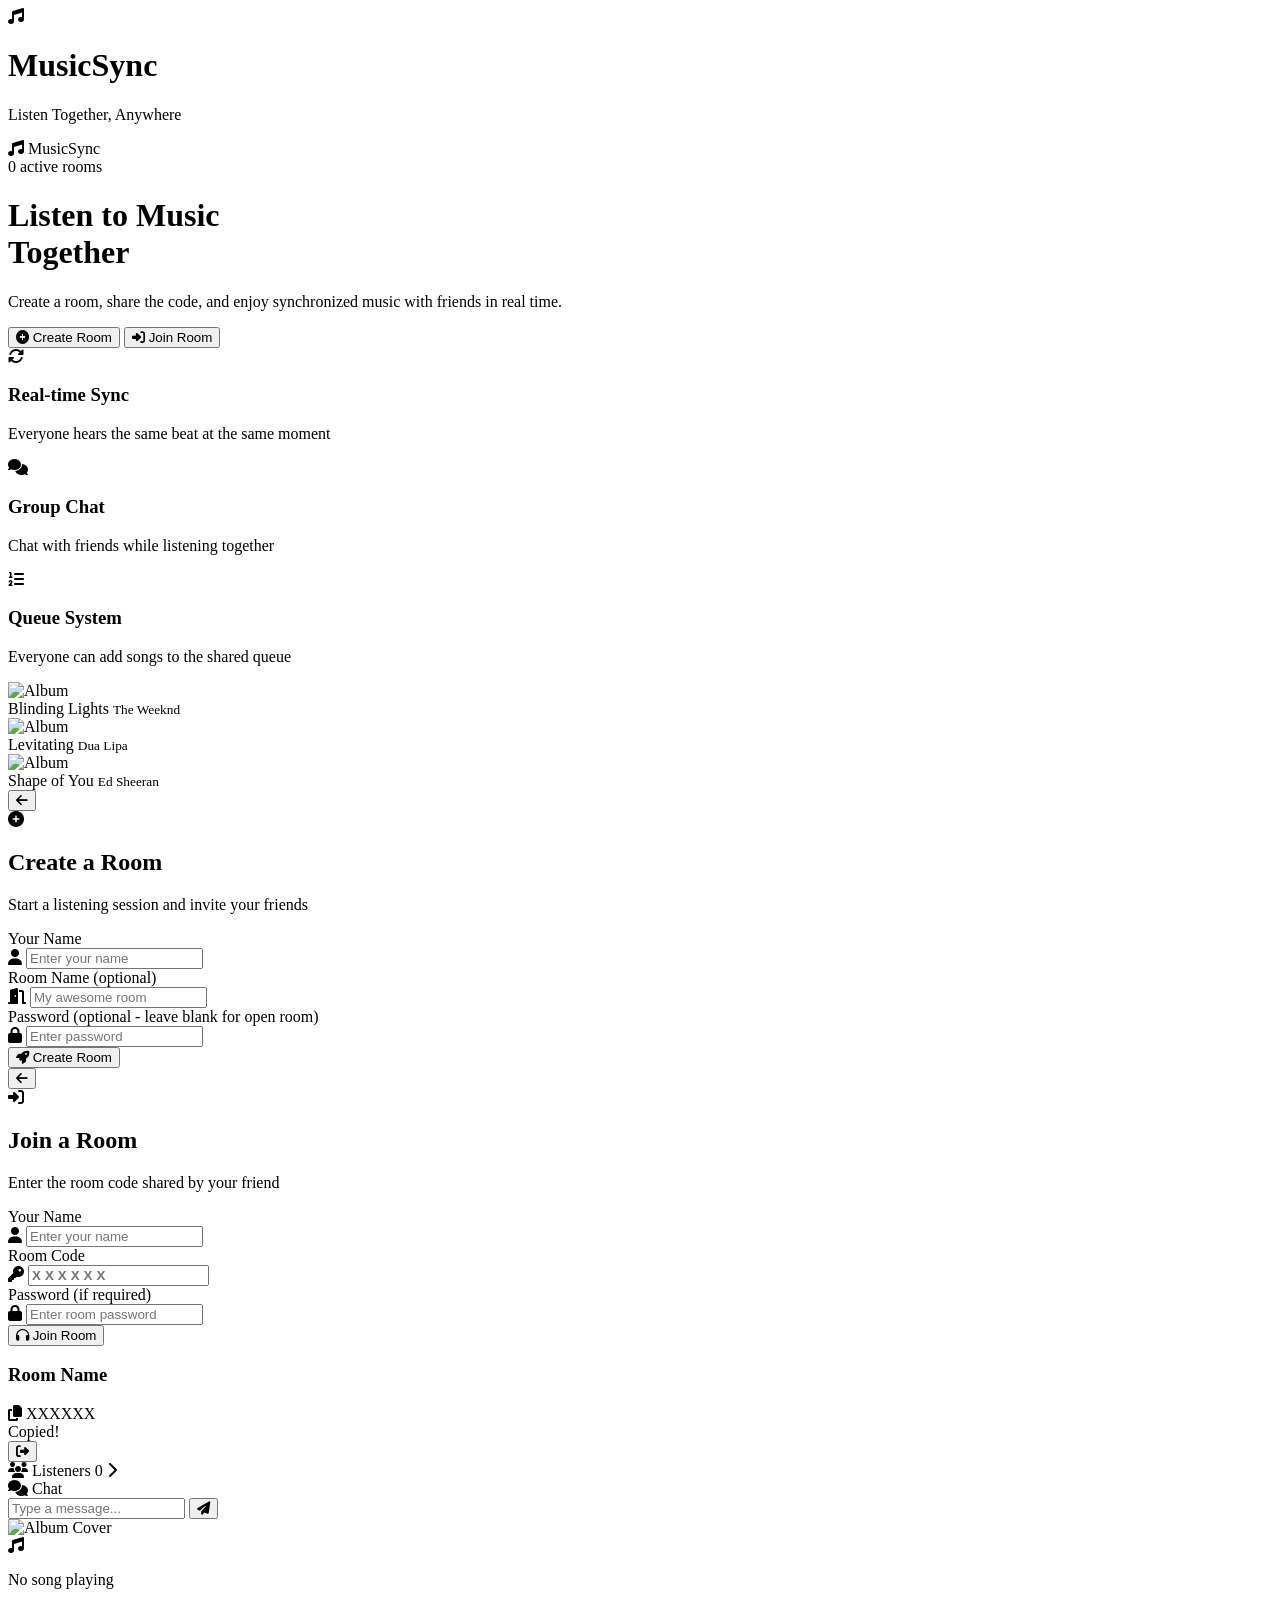
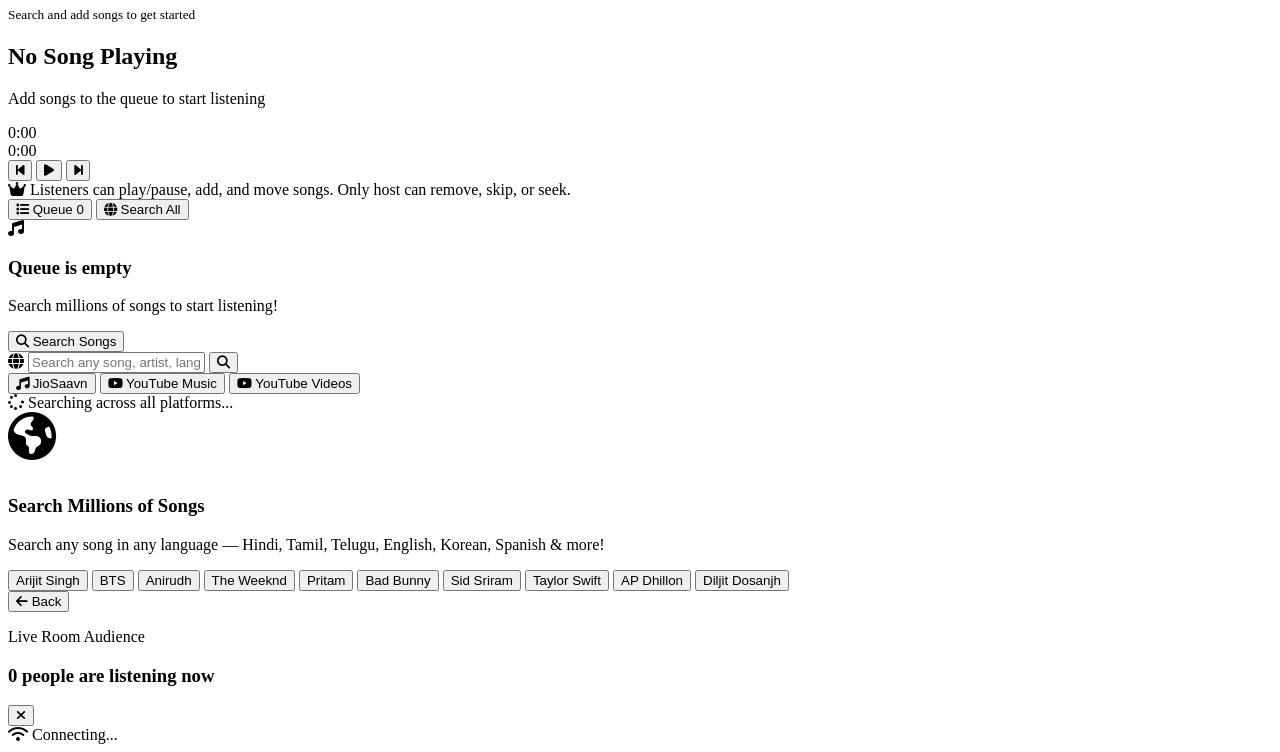
==== src/main/resources/static/index.html @ 72307b3c "Revert mobile frontend changes to baseline layout" ====
<!DOCTYPE html>
<html lang="en">
<head>
    <meta charset="UTF-8">
    <meta name="viewport" content="width=device-width, initial-scale=1.0">
    <title>MusicSync - Listen Together</title>
    <link rel="stylesheet" href="/css/style.css?v=20260314-02">
    <link href="https://fonts.googleapis.com/css2?family=Inter:wght@300;400;500;600;700;800;900&display=swap" rel="stylesheet">
    <link href="https://cdnjs.cloudflare.com/ajax/libs/font-awesome/6.5.1/css/all.min.css" rel="stylesheet">
    <script src="https://cdn.jsdelivr.net/npm/sockjs-client@1/dist/sockjs.min.js"></script>
    <script src="https://cdnjs.cloudflare.com/ajax/libs/stomp.js/2.3.3/stomp.min.js"></script>
</head>
<body>

    <!-- Splash Screen -->
    <div id="splash-screen" class="screen">
        <div class="splash-content">
            <div class="splash-logo">
                <div class="logo-icon">
                    <i class="fas fa-music"></i>
                    <div class="pulse-ring"></div>
                    <div class="pulse-ring delay-1"></div>
                    <div class="pulse-ring delay-2"></div>
                </div>
                <h1 class="logo-text">Music<span>Sync</span></h1>
                <p class="logo-tagline">Listen Together, Anywhere</p>
            </div>
            <div class="splash-loader">
                <div class="equalizer">
                    <span></span><span></span><span></span><span></span><span></span>
                </div>
            </div>
        </div>
    </div>

    <!-- Home Screen -->
    <div id="home-screen" class="screen active">
        <div class="home-container">
            <nav class="home-nav">
                <div class="nav-logo">
                    <i class="fas fa-music"></i>
                    <span>MusicSync</span>
                </div>
                <div class="nav-stats">
                    <span id="active-rooms-count">0</span> active rooms
                </div>
            </nav>

            <div class="home-hero">
                <div class="hero-content">
                    <h1>Listen to Music<br><span class="gradient-text">Together</span></h1>
                    <p>Create a room, share the code, and enjoy synchronized music with friends in real time.</p>

                    <div class="home-actions">
                        <button class="btn btn-primary btn-lg" onclick="showScreen('create-room-screen')">
                            <i class="fas fa-plus-circle"></i>
                            Create Room
                        </button>
                        <button class="btn btn-secondary btn-lg" onclick="showScreen('join-room-screen')">
                            <i class="fas fa-sign-in-alt"></i>
                            Join Room
                        </button>
                    </div>

                    <div class="home-features">
                        <div class="feature-card">
                            <div class="feature-icon"><i class="fas fa-sync-alt"></i></div>
                            <h3>Real-time Sync</h3>
                            <p>Everyone hears the same beat at the same moment</p>
                        </div>
                        <div class="feature-card">
                            <div class="feature-icon"><i class="fas fa-comments"></i></div>
                            <h3>Group Chat</h3>
                            <p>Chat with friends while listening together</p>
                        </div>
                        <div class="feature-card">
                            <div class="feature-icon"><i class="fas fa-list-ol"></i></div>
                            <h3>Queue System</h3>
                            <p>Everyone can add songs to the shared queue</p>
                        </div>
                    </div>
                </div>

                <div class="hero-visual">
                    <div class="floating-cards">
                        <div class="float-card card-1">
                            <img src="https://i.scdn.co/image/ab67616d0000b2738863bc11d2aa12b54f5aeb36" alt="Album">
                            <div class="float-card-info">
                                <span>Blinding Lights</span>
                                <small>The Weeknd</small>
                            </div>
                        </div>
                        <div class="float-card card-2">
                            <img src="https://i.scdn.co/image/ab67616d0000b273bd26ede1ae69327010d49946" alt="Album">
                            <div class="float-card-info">
                                <span>Levitating</span>
                                <small>Dua Lipa</small>
                            </div>
                        </div>
                        <div class="float-card card-3">
                            <img src="https://i.scdn.co/image/ab67616d0000b273ba5db46f4b838ef6027e6f96" alt="Album">
                            <div class="float-card-info">
                                <span>Shape of You</span>
                                <small>Ed Sheeran</small>
                            </div>
                        </div>
                    </div>
                </div>
            </div>
        </div>
    </div>

    <!-- Create Room Screen -->
    <div id="create-room-screen" class="screen">
        <div class="form-container">
            <button class="btn-back" onclick="goBack()">
                <i class="fas fa-arrow-left"></i>
            </button>
            <div class="form-card">
                <div class="form-header">
                    <div class="form-icon create">
                        <i class="fas fa-plus-circle"></i>
                    </div>
                    <h2>Create a Room</h2>
                    <p>Start a listening session and invite your friends</p>
                </div>
                <div class="form-body">
                    <div class="input-group">
                        <label>Your Name</label>
                        <div class="input-wrapper">
                            <i class="fas fa-user"></i>
                            <input type="text" id="create-username" placeholder="Enter your name" maxlength="20">
                        </div>
                    </div>
                    <div class="input-group">
                        <label>Room Name <span class="optional">(optional)</span></label>
                        <div class="input-wrapper">
                            <i class="fas fa-door-open"></i>
                            <input type="text" id="create-room-name" placeholder="My awesome room" maxlength="30">
                        </div>
                    </div>
                    <div class="input-group">
                        <label>Password <span class="optional">(optional - leave blank for open room)</span></label>
                        <div class="input-wrapper">
                            <i class="fas fa-lock"></i>
                            <input type="password" id="create-password" placeholder="Enter password" maxlength="20">
                        </div>
                    </div>
                    <button class="btn btn-primary btn-full" id="btn-create-room" onclick="createRoom()">
                        <i class="fas fa-rocket"></i>
                        Create Room
                    </button>
                    <div id="create-error" class="error-message hidden"></div>
                </div>
            </div>
        </div>
    </div>

    <!-- Join Room Screen -->
    <div id="join-room-screen" class="screen">
        <div class="form-container">
            <button class="btn-back" onclick="goBack()">
                <i class="fas fa-arrow-left"></i>
            </button>
            <div class="form-card">
                <div class="form-header">
                    <div class="form-icon join">
                        <i class="fas fa-sign-in-alt"></i>
                    </div>
                    <h2>Join a Room</h2>
                    <p>Enter the room code shared by your friend</p>
                </div>
                <div class="form-body">
                    <div class="input-group">
                        <label>Your Name</label>
                        <div class="input-wrapper">
                            <i class="fas fa-user"></i>
                            <input type="text" id="join-username" placeholder="Enter your name" maxlength="20">
                        </div>
                    </div>
                    <div class="input-group">
                        <label>Room Code</label>
                        <div class="input-wrapper code-input">
                            <i class="fas fa-key"></i>
                            <input type="text" id="join-room-code" placeholder="XXXXXX" maxlength="6"
                                   style="text-transform: uppercase; letter-spacing: 4px; font-weight: 700;">
                        </div>
                    </div>
                    <div class="input-group">
                        <label>Password <span class="optional">(if required)</span></label>
                        <div class="input-wrapper">
                            <i class="fas fa-lock"></i>
                            <input type="password" id="join-password" placeholder="Enter room password" maxlength="20">
                        </div>
                    </div>
                    <button class="btn btn-primary btn-full" id="btn-join-room" onclick="joinRoom()">
                        <i class="fas fa-headphones"></i>
                        Join Room
                    </button>
                    <div id="join-error" class="error-message hidden"></div>
                </div>
            </div>
        </div>
    </div>

    <!-- Music Room Screen -->
    <div id="room-screen" class="screen">
        <div class="room-layout">
            <!-- Room Sidebar -->
            <aside class="room-sidebar">
                <div class="sidebar-header">
                    <div class="room-info">
                        <h3 id="room-name-display">Room Name</h3>
                        <div class="room-code-badge" onclick="copyRoomCode()">
                            <i class="fas fa-copy"></i>
                            <span id="room-code-display">XXXXXX</span>
                            <div class="copy-tooltip">Copied!</div>
                        </div>
                    </div>
                    <button class="btn-icon danger" onclick="leaveRoom()" title="Leave Room">
                        <i class="fas fa-sign-out-alt"></i>
                    </button>
                </div>

                <!-- Users List -->
                <div class="sidebar-section">
                    <div class="section-title listeners-toggle" onclick="openListenersModal()" role="button" tabindex="0"
                         onkeypress="if(event.key==='Enter' || event.key===' ') openListenersModal()" title="View current listeners">
                        <i class="fas fa-users"></i>
                        <span>Listeners</span>
                        <span class="badge" id="user-count">0</span>
                        <i class="fas fa-chevron-right listeners-toggle-arrow"></i>
                    </div>
                    <div class="users-list" id="users-list"></div>
                </div>

                <!-- Chat Section -->
                <div class="sidebar-section chat-section">
                    <div class="section-title">
                        <i class="fas fa-comments"></i>
                        <span>Chat</span>
                    </div>
                    <div class="chat-messages" id="chat-messages"></div>
                    <div class="chat-input-wrapper">
                        <input type="text" id="chat-input" placeholder="Type a message..."
                               maxlength="500" onkeypress="handleChatKeypress(event)">
                        <button class="btn-icon" onclick="sendChat()">
                            <i class="fas fa-paper-plane"></i>
                        </button>
                    </div>
                </div>
            </aside>

            <!-- Main Content -->
            <main class="room-main">
                <!-- Now Playing -->
                <div class="now-playing-section">
                    <div class="now-playing-bg" id="now-playing-bg"></div>
                    <div class="now-playing-content">
                        <div class="album-artwork-container">
                            <div class="album-artwork" id="album-artwork">
                                <img src="" alt="Album Cover" id="album-cover-img">
                                <div class="vinyl-overlay"></div>
                                <div class="no-song-placeholder" id="no-song-placeholder">
                                    <i class="fas fa-music"></i>
                                    <p>No song playing</p>
                                    <small>Search and add songs to get started</small>
                                </div>
                            </div>
                            <!-- YouTube Video Player (shown when a ytv_ song is playing) -->
                            <div class="yt-video-wrapper hidden" id="yt-video-wrapper">
                                <div id="yt-player"></div>
                            </div>
                            <div class="sound-waves" id="sound-waves">
                                <span></span><span></span><span></span><span></span><span></span>
                                <span></span><span></span><span></span><span></span><span></span>
                            </div>
                        </div>

                        <div class="song-details">
                            <h2 class="song-title" id="song-title">No Song Playing</h2>
                            <p class="song-artist" id="song-artist">Add songs to the queue to start listening</p>
                            <p class="song-album" id="song-album"></p>

                            <!-- Progress Bar -->
                            <div class="progress-container" id="progress-container">
                                <span class="time-current" id="time-current">0:00</span>
                                <div class="progress-bar" id="progress-bar" onclick="seekTo(event)">
                                    <div class="progress-fill" id="progress-fill"></div>
                                    <div class="progress-thumb" id="progress-thumb"></div>
                                </div>
                                <span class="time-total" id="time-total">0:00</span>
                            </div>

                            <!-- Controls -->
                            <div class="playback-controls">
                                <button class="btn-control" onclick="previousSong()" title="Previous">
                                    <i class="fas fa-step-backward"></i>
                                </button>
                                <button class="btn-control btn-play" id="btn-play-pause" onclick="togglePlayPause()">
                                    <i class="fas fa-play" id="play-pause-icon"></i>
                                </button>
                                <button class="btn-control" onclick="nextSong()" title="Next">
                                    <i class="fas fa-step-forward"></i>
                                </button>
                            </div>

                            <div class="host-indicator" id="host-indicator">
                                <i class="fas fa-crown"></i>
                                <span>Listeners can play/pause, add, and move songs. Only host can remove, skip, or seek.</span>
                            </div>
                        </div>
                    </div>
                </div>

                <!-- Tabs: Queue / Library / Search -->
                <div class="content-tabs">
                    <button class="tab-btn active" onclick="switchTab('queue')" id="tab-queue">
                        <i class="fas fa-list"></i>
                        Queue <span class="badge" id="queue-count">0</span>
                    </button>
                    <button class="tab-btn" onclick="switchTab('search')" id="tab-search">
                        <i class="fas fa-globe"></i>
                        Search All
                    </button>
                </div>

                <!-- Queue -->
                <div class="tab-content active" id="queue-panel">
                    <div class="queue-empty" id="queue-empty">
                        <i class="fas fa-music"></i>
                        <h3>Queue is empty</h3>
                        <p>Search millions of songs to start listening!</p>
                        <button class="btn btn-primary" onclick="switchTab('search')">
                            <i class="fas fa-search"></i> Search Songs
                        </button>
                    </div>
                    <div class="song-list" id="queue-list"></div>
                </div>

                <!-- Search All (External APIs) -->
                <div class="tab-content" id="search-panel">
                    <div class="library-search">
                        <div class="input-wrapper">
                            <i class="fas fa-globe"></i>
                            <input type="text" id="external-search" 
                                   placeholder="Search any song, artist, language..."
                                   onkeydown="if(event.key==='Enter') searchExternal()">
                            <button class="search-go-btn" onclick="searchExternal()" title="Search">
                                <i class="fas fa-search"></i>
                            </button>
                        </div>
                        <div class="search-sources" id="search-sources">
                            <button class="source-filter active" id="filter-jiosaavn" onclick="toggleSourceFilter('jiosaavn')" title="Show JioSaavn results only">
                                <i class="fas fa-music"></i> JioSaavn
                            </button>
                            <button class="source-filter" id="filter-youtube" onclick="toggleSourceFilter('youtube')" title="Show YouTube Music results only">
                                <i class="fab fa-youtube"></i> YouTube Music
                            </button>
                            <button class="source-filter" id="filter-youtubevideo" onclick="toggleSourceFilter('youtubevideo')" title="Show YouTube Videos results only">
                                <i class="fab fa-youtube"></i> YouTube Videos
                            </button>
                        </div>
                    </div>
                    <div class="search-status hidden" id="search-status">
                        <i class="fas fa-spinner fa-spin"></i> Searching across all platforms...
                    </div>
                    <div class="search-empty" id="search-empty">
                        <i class="fas fa-globe-americas" style="font-size: 3rem; color: var(--accent); margin-bottom: 1rem;"></i>
                        <h3>Search Millions of Songs</h3>
                        <p>Search any song in any language — Hindi, Tamil, Telugu, English, Korean, Spanish & more!</p>
                        <div class="search-suggestions">
                            <button class="suggestion-chip" onclick="quickSearch('Arijit Singh')">Arijit Singh</button>
                            <button class="suggestion-chip" onclick="quickSearch('BTS')">BTS</button>
                            <button class="suggestion-chip" onclick="quickSearch('Anirudh')">Anirudh</button>
                            <button class="suggestion-chip" onclick="quickSearch('The Weeknd')">The Weeknd</button>
                            <button class="suggestion-chip" onclick="quickSearch('Pritam')">Pritam</button>
                            <button class="suggestion-chip" onclick="quickSearch('Bad Bunny')">Bad Bunny</button>
                            <button class="suggestion-chip" onclick="quickSearch('Sid Sriram')">Sid Sriram</button>
                            <button class="suggestion-chip" onclick="quickSearch('Taylor Swift')">Taylor Swift</button>
                            <button class="suggestion-chip" onclick="quickSearch('AP Dhillon')">AP Dhillon</button>
                            <button class="suggestion-chip" onclick="quickSearch('Diljit Dosanjh')">Diljit Dosanjh</button>
                        </div>
                    </div>
                    <button class="search-back-btn hidden" id="search-back-btn" onclick="goBackInSearch()">
                        <i class="fas fa-arrow-left"></i> Back
                    </button>
                    <div class="song-list" id="search-results"></div>
                </div>
            </main>
        </div>
    </div>

    <!-- Listeners Modal -->
    <div class="listeners-modal hidden" id="listeners-modal" onclick="handleListenersModalBackdrop(event)">
        <div class="listeners-modal-card" role="dialog" aria-modal="true" aria-labelledby="listeners-modal-title">
            <div class="listeners-modal-header">
                <div>
                    <p class="listeners-modal-label">Live Room Audience</p>
                    <h3 id="listeners-modal-title">0 people are listening now</h3>
                </div>
                <button class="btn-icon" onclick="closeListenersModal()" title="Close listeners panel">
                    <i class="fas fa-times"></i>
                </button>
            </div>
            <div class="listeners-modal-list" id="listeners-modal-list"></div>
        </div>
    </div>

    <!-- Toast Notification -->
    <div id="toast-container"></div>

    <!-- Connection Status -->
    <div class="connection-status" id="connection-status">
        <i class="fas fa-wifi"></i>
        <span>Connecting...</span>
    </div>

    <script src="js/app.js?v=20260314-15"></script>
</body>
</html>
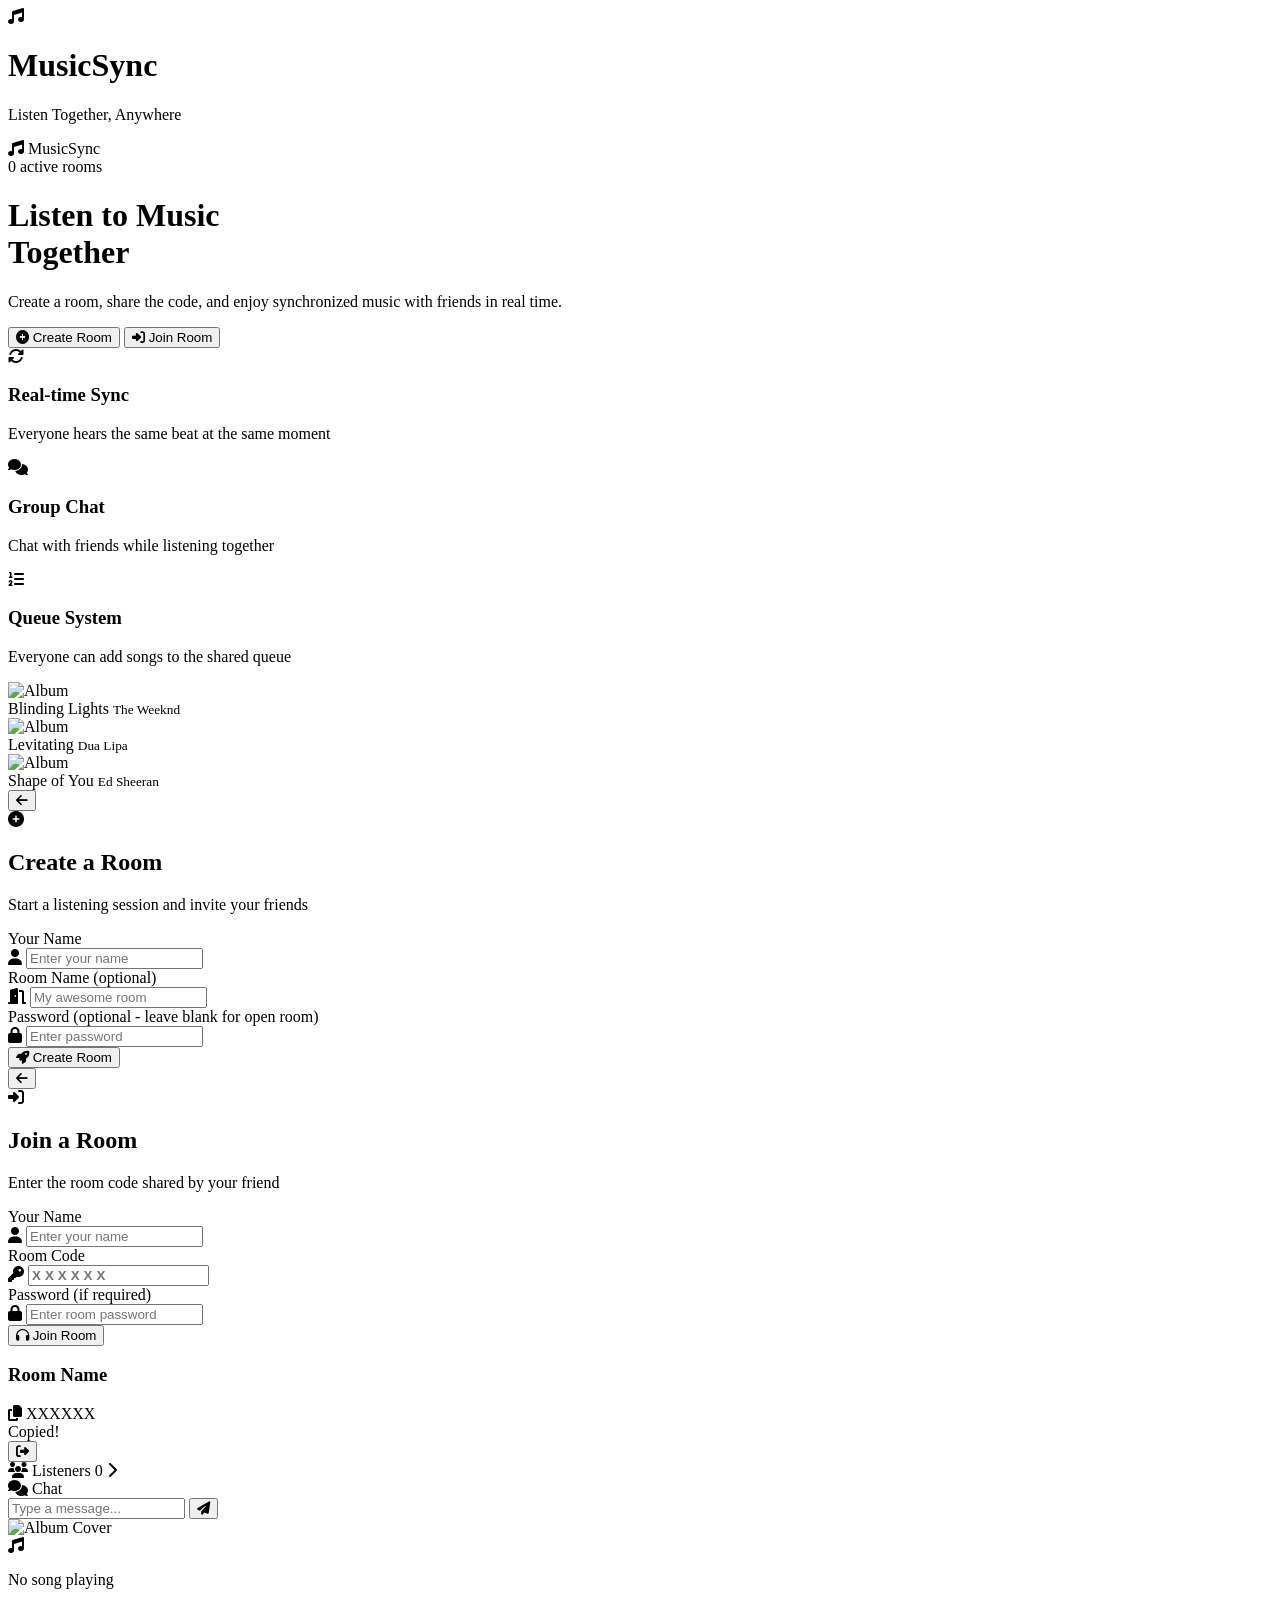
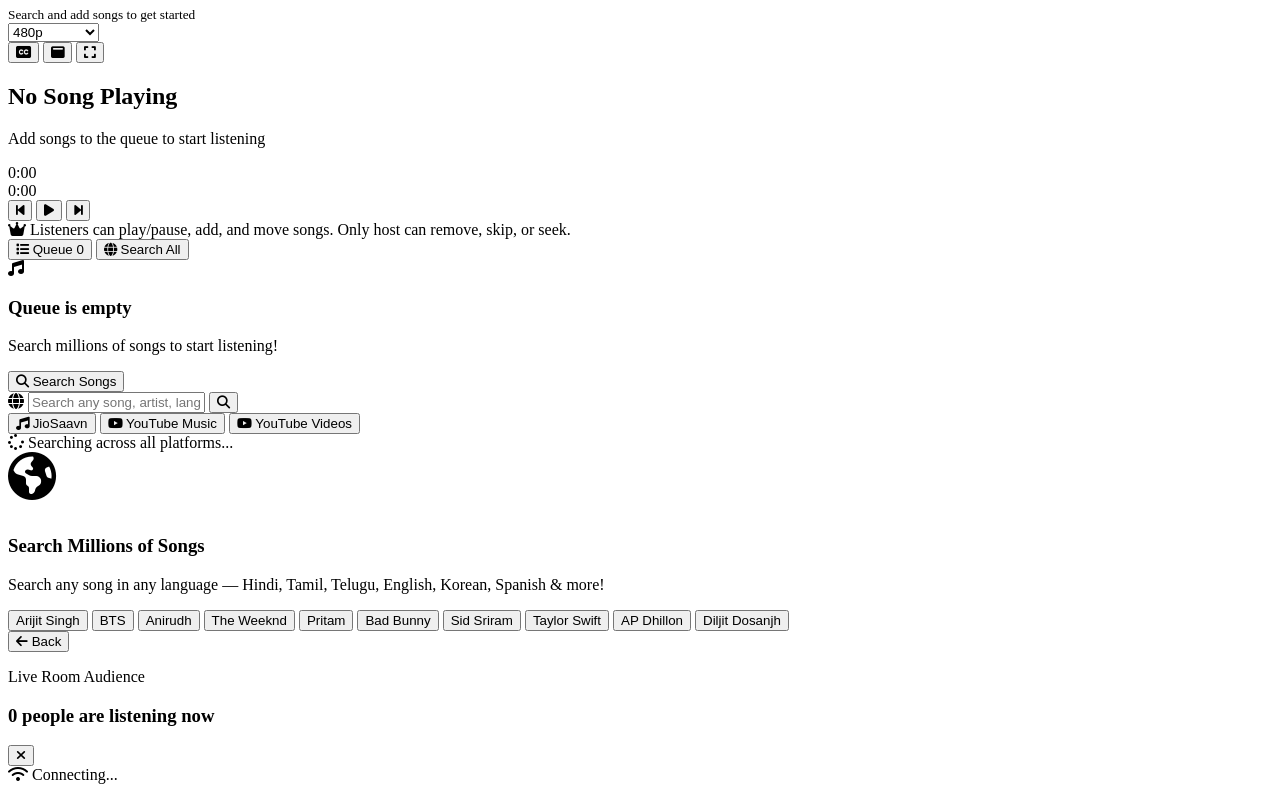
==== commit 7a9e7896: "Add YouTube video controls and listener queue removal" ====
--- a/src/main/resources/static/index.html
+++ b/src/main/resources/static/index.html
@@ -4,7 +4,7 @@
     <meta charset="UTF-8">
     <meta name="viewport" content="width=device-width, initial-scale=1.0">
     <title>MusicSync - Listen Together</title>
-    <link rel="stylesheet" href="/css/style.css?v=20260314-02">
+    <link rel="stylesheet" href="/css/style.css?v=20260316-09">
     <link href="https://fonts.googleapis.com/css2?family=Inter:wght@300;400;500;600;700;800;900&display=swap" rel="stylesheet">
     <link href="https://cdnjs.cloudflare.com/ajax/libs/font-awesome/6.5.1/css/all.min.css" rel="stylesheet">
     <script src="https://cdn.jsdelivr.net/npm/sockjs-client@1/dist/sockjs.min.js"></script>
@@ -270,6 +270,26 @@
                             <!-- YouTube Video Player (shown when a ytv_ song is playing) -->
                             <div class="yt-video-wrapper hidden" id="yt-video-wrapper">
                                 <div id="yt-player"></div>
+                                <div class="yt-controls">
+                                    <div class="yt-quality-control">
+                                        <select id="yt-quality-selector" onchange="changeYtQuality(this.value)" title="Video Quality">
+                                            <option value="small">360p</option>
+                                            <option value="medium" selected>480p</option>
+                                            <option value="large">720p</option>
+                                            <option value="hd720">HD (720p)</option>
+                                            <option value="hd1080">HD (1080p)</option>
+                                        </select>
+                                    </div>
+                                    <button class="yt-control-btn" id="yt-cc-btn" type="button" onclick="toggleYtSubtitles()" title="Toggle Subtitles">
+                                        <i class="fas fa-closed-captioning"></i>
+                                    </button>
+                                    <button class="yt-control-btn" id="yt-enlarge-btn" type="button" onclick="toggleYtEnlarge()" title="Enlarge (Theater Mode)">
+                                        <i class="fas fa-window-maximize"></i>
+                                    </button>
+                                    <button class="yt-control-btn yt-fullscreen-btn" type="button" onclick="toggleYtFullscreen()" title="Toggle fullscreen video">
+                                        <i class="fas fa-expand"></i>
+                                    </button>
+                                </div>
                             </div>
                             <div class="sound-waves" id="sound-waves">
                                 <span></span><span></span><span></span><span></span><span></span>
@@ -416,6 +436,6 @@
         <span>Connecting...</span>
     </div>
 
-    <script src="js/app.js?v=20260314-15"></script>
+    <script src="/js/app.js?v=20260316-09"></script>
 </body>
 </html>
